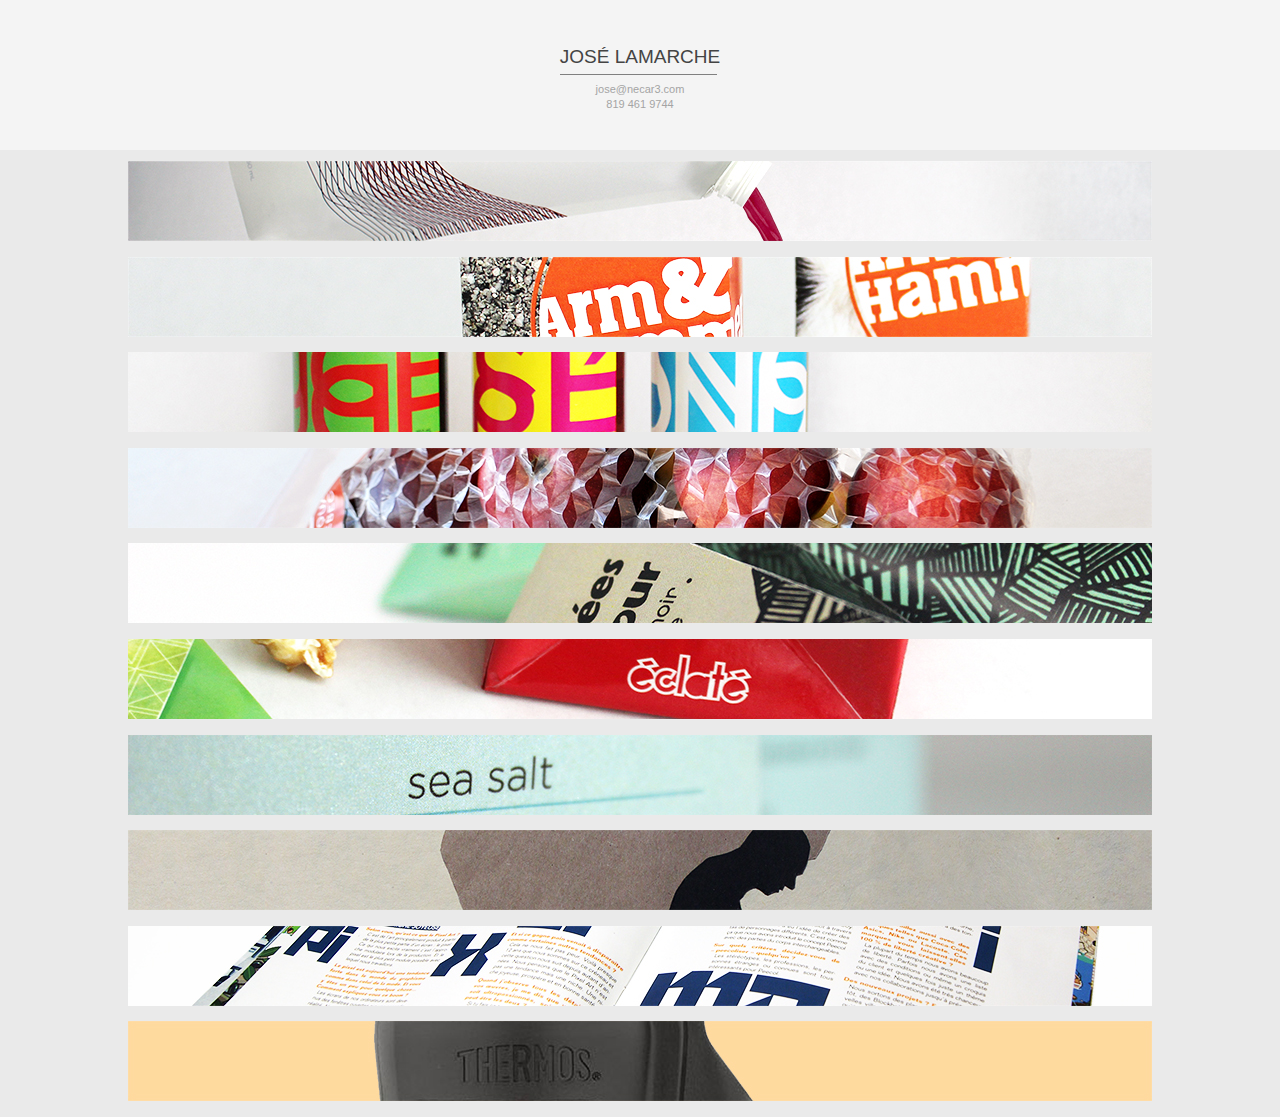
==== index.html @ 46ae221c "final test" ====
<!doctype html>
<html class="no-js">

<head>
  <meta charset="utf-8">
  <title>necar3 - Portfolio</title>

  <meta http-equiv="X-UA-Compatible" content="IE=edge">
  <meta name="description" content="">
  <meta name="viewport" content="width=device-width,initial-scale=1">

  <link href="//www.google-analytics.com" rel="dns-prefetch">
  <link href="//ajax.googleapis.com" rel="dns-prefetch">
  <link href="assets/css/style.css" rel="stylesheet">
    <link href="assets/css/media.css" rel="stylesheet">

  <script src="assets/components/modernizr/modernizr.js"></script>
</head>

<body>

  <header class="header" role="banner">
    <div class="logo">
      <div class="coordonnees">
        <div class="name">José Lamarche</div>
        <div class="separator"></div>
        <div class="mail">jose@necar3.com</div>
        <div class="phone">819 461 9744</div>
      </div>
      </a>
    </div>
    <nav class="nav" role="navigation">
      <ul>
        <li>
          <a href="/"></a>
        </li>
      </ul>
    </nav>
  </header>

  <main class="main" role="main">
    <div id="container">
      <div class="project">
        <a href="projets.html#projet1">
          <img src="assets/img/portfolio/oasis.jpg" alt="Eclate" class="child-image">
          <span class="project-description">Juice rebranding</span>
        </a>
      </div>
      <div class="project">
        <a href="projets.html#projet2">
          <img src="assets/img/portfolio/bakingsoda.jpg" alt="Bakingsoda" class="child-image">
          <span class="project-description">Baking Soda rebranding</span>
        </a>
      </div>
      <div class="project">
        <a href="projets.html#projet3">
          <img src="assets/img/portfolio/vin.jpg" alt="Vin" class="child-image">
          <span class="project-description">Wine packaging</span>
        </a>
      </div>
      <div class="project">
        <a href="projets.html#projet4">
          <img src="assets/img/portfolio/pomme.jpg" alt="Pomme" class="child-image">
          <span class="project-description">Apple packaging</span>
        </a>
      </div>
      <div class="project">
        <a href="projets.html#projet5">
          <img src="assets/img/portfolio/chocolat.jpg" alt="Chocolat" class="child-image">
          <span class="project-description">Dark chocolate packaging</span>
        </a>
      </div>
      <div class="project">
        <a href="projets.html#projet6">
          <img src="assets/img/portfolio/eclate.jpg" alt="Eclate" class="child-image">
          <span class="project-description">Popcorn packaging</span>
        </a>
      </div>
      <div class="project">
        <a href="projets.html#projet7">
          <img src="assets/img/portfolio/sel.jpg" alt="Chocolat" class="child-image">
          <span class="project-description">Sea salt packaging</span>
        </a>
      </div>
      <div class="project">
        <a href="projets.html#projet8">
          <img src="assets/img/portfolio/noir.jpg" alt="Noir" class="child-image">
          <span class="project-description">Editorial illustrations</span>
        </a>
      </div>
      <div class="project">
        <a href="projets.html#projet9">
          <img src="assets/img/portfolio/dazibao.jpg" alt="Dazibao" class="child-image">
          <span class="project-description">Magazine spreads</span>
        </a>
      </div>
      <div class="project">
        <a href="projets.html#projet10">
          <img src="assets/img/portfolio/thermos.jpg" alt="Noir" class="child-image">
          <span class="project-description">Advertisement</span>
        </a>
      </div>
    </div>
  </main>

  <script src="assets/components/jquery/jquery.min.js"></script>
  <script src="assets/components/retinajs/retina.min.js"></script>

  <!-- Google Analytics: change UA-XXXXX-X to be your site's ID. -->
  <script>
    (function(b, o, i, l, e, r) {
      b.GoogleAnalyticsObject = l;
      b[l] || (b[l] =
        function() {
          (b[l].q = b[l].q || []).push(arguments)
        });
      b[l].l = +new Date;
      e = o.createElement(i);
      r = o.getElementsByTagName(i)[0];
      e.src = '//www.google-analytics.com/analytics.js';
      r.parentNode.insertBefore(e, r)
    }(window, document, 'script', 'ga'));
    ga('create', 'UA-XXXXX-X');
    ga('send', 'pageview');
  </script>

</body>

</html>
---- assets/css/style.css ----
.clear:before, .clear:after {
  content: ' ';
  display: table;
}
html {
  font-size: 62.5%;
  background: #EAEAEA;
}
body {
  font: 300 11px/1.6 'Helvetica Neue Light', Helvetica, Arial;
  color: #444;
  transition: all .4s .3s ease-in;
}

.button {
  background: url("../img/portfolio/x_s.png") top center;
  position: absolute;
  top: 20px;
  right: 20px;
  color: #000;
  z-index: 1000;
  background-size: 20px 20px;
  width: 28px;
  height: 20px;
  background-repeat: no-repeat;
}
.center {
  display: block;
  margin: 0 auto;
}

.fp-controlArrow {
    top: 50% !important;
}

.fp-controlArrow.fp-prev {
    left: 15px;
    /* border-width: 38.5px 0 38.5px 34px; */
    /* border-color: transparent transparent transparent #fff; */
    width: 28px !important;
    height: 28px;
    background: url("../img/portfolio/arrow_l_s.png");
    border: none;
    background-repeat: no-repeat;
}

.fp-controlArrow.fp-next {
    right: 0 !important;
    /* border-width: 38.5px 0 38.5px 34px; */
    /* border-color: transparent transparent transparent #fff; */
    width: 28px;
    height: 28px;
    background: url("../img/portfolio/arrow_r_s.png");
    border: none;
    background-repeat: no-repeat;
}

.max-height {
  max-height: 600px;
}

/*! normalize.css v3.0.2 | MIT License | git.io/normalize */


/**
 * 1. Set default font family to sans-serif.
 * 2. Prevent iOS text size adjust after orientation change, without disabling
 *    user zoom.
 */

html {
  font-family: sans-serif;
  /* 1 */
  -ms-text-size-adjust: 100%;
  /* 2 */
  -webkit-text-size-adjust: 100%;
  /* 2 */
}

/**
 * Remove default margin.
 */

body {
  margin: 0;
}

/* HTML5 display definitions
   ========================================================================== */


/**
 * Correct `block` display not defined for any HTML5 element in IE 8/9.
 * Correct `block` display not defined for `details` or `summary` in IE 10/11
 * and Firefox.
 * Correct `block` display not defined for `main` in IE 11.
 */

article, aside, details, figcaption, figure, footer, header, hgroup, main, menu, nav, section, summary {
  display: block;
}

/**
 * 1. Correct `inline-block` display not defined in IE 8/9.
 * 2. Normalize vertical alignment of `progress` in Chrome, Firefox, and Opera.
 */

audio, canvas, progress, video {
  display: inline-block;
  /* 1 */
  vertical-align: baseline;
  /* 2 */
}

/**
 * Prevent modern browsers from displaying `audio` without controls.
 * Remove excess height in iOS 5 devices.
 */

audio:not([controls]) {
  display: none;
  height: 0;
}

/**
 * Address `[hidden]` styling not present in IE 8/9/10.
 * Hide the `template` element in IE 8/9/11, Safari, and Firefox < 22.
 */

[hidden], template {
  display: none;
}

/* Links
   ========================================================================== */


/**
 * Remove the gray background color from active links in IE 10.
 */

a {
  background-color: transparent;
}

/**
 * Improve readability when focused and also mouse hovered in all browsers.
 */

a:active, a:hover {
  outline: 0;
}

/* Text-level semantics
   ========================================================================== */


/**
 * Address styling not present in IE 8/9/10/11, Safari, and Chrome.
 */

abbr[title] {
  border-bottom: 1px dotted;
}

/**
 * Address style set to `bolder` in Firefox 4+, Safari, and Chrome.
 */

b, strong {
  font-weight: bold;
}

/**
 * Address styling not present in Safari and Chrome.
 */

dfn {
  font-style: italic;
}

/**
 * Address variable `h1` font-size and margin within `section` and `article`
 * contexts in Firefox 4+, Safari, and Chrome.
 */

h1 {
  font-size: 2em;
  margin: 0.67em 0;
}

/**
 * Address styling not present in IE 8/9.
 */

mark {
  background: #ff0;
  color: #000;
}

/**
 * Address inconsistent and variable font size in all browsers.
 */

small {
  font-size: 80%;
}

/**
 * Prevent `sub` and `sup` affecting `line-height` in all browsers.
 */

sub, sup {
  font-size: 75%;
  line-height: 0;
  position: relative;
  vertical-align: baseline;
}
sup {
  top: -0.5em;
}
sub {
  bottom: -0.25em;
}

/* Embedded content
   ========================================================================== */


/**
 * Remove border when inside `a` element in IE 8/9/10.
 */

img {
  border: 0;
}

/**
 * Correct overflow not hidden in IE 9/10/11.
 */

svg:not(:root) {
  overflow: hidden;
}

/* Grouping content
   ========================================================================== */


/**
 * Address margin not present in IE 8/9 and Safari.
 */

figure {
  margin: 1em 40px;
}

/**
 * Address differences between Firefox and other browsers.
 */

hr {
  -moz-box-sizing: content-box;
  box-sizing: content-box;
  height: 0;
}

/**
 * Contain overflow in all browsers.
 */

pre {
  overflow: auto;
}

/**
 * Address odd `em`-unit font size rendering in all browsers.
 */

code, kbd, pre, samp {
  font-family: monospace, monospace;
  font-size: 1em;
}

/* Forms
   ========================================================================== */


/**
 * Known limitation: by default, Chrome and Safari on OS X allow very limited
 * styling of `select`, unless a `border` property is set.
 */


/**
 * 1. Correct color not being inherited.
 *    Known issue: affects color of disabled elements.
 * 2. Correct font properties not being inherited.
 * 3. Address margins set differently in Firefox 4+, Safari, and Chrome.
 */

button, input, optgroup, select, textarea {
  color: inherit;
  /* 1 */
  font: inherit;
  /* 2 */
  margin: 0;
  /* 3 */
}

/**
 * Address `overflow` set to `hidden` in IE 8/9/10/11.
 */

button {
  overflow: visible;
}

/**
 * Address inconsistent `text-transform` inheritance for `button` and `select`.
 * All other form control elements do not inherit `text-transform` values.
 * Correct `button` style inheritance in Firefox, IE 8/9/10/11, and Opera.
 * Correct `select` style inheritance in Firefox.
 */

button, select {
  text-transform: none;
}

/**
 * 1. Avoid the WebKit bug in Android 4.0.* where (2) destroys native `audio`
 *    and `video` controls.
 * 2. Correct inability to style clickable `input` types in iOS.
 * 3. Improve usability and consistency of cursor style between image-type
 *    `input` and others.
 */

button, html input[type="button"], input[type="reset"], input[type="submit"] {
  -webkit-appearance: button;
  /* 2 */
  cursor: pointer;
  /* 3 */
}

/**
 * Re-set default cursor for disabled elements.
 */

button[disabled], html input[disabled] {
  cursor: default;
}

/**
 * Remove inner padding and border in Firefox 4+.
 */

button::-moz-focus-inner, input::-moz-focus-inner {
  border: 0;
  padding: 0;
}

/**
 * Address Firefox 4+ setting `line-height` on `input` using `!important` in
 * the UA stylesheet.
 */

input {
  line-height: normal;
}

/**
 * It's recommended that you don't attempt to style these elements.
 * Firefox's implementation doesn't respect box-sizing, padding, or width.
 *
 * 1. Address box sizing set to `content-box` in IE 8/9/10.
 * 2. Remove excess padding in IE 8/9/10.
 */

input[type="checkbox"], input[type="radio"] {
  box-sizing: border-box;
  /* 1 */
  padding: 0;
  /* 2 */
}

/**
 * Fix the cursor style for Chrome's increment/decrement buttons. For certain
 * `font-size` values of the `input`, it causes the cursor style of the
 * decrement button to change from `default` to `text`.
 */

input[type="number"]::-webkit-inner-spin-button, input[type="number"]::-webkit-outer-spin-button {
  height: auto;
}

/**
 * 1. Address `appearance` set to `searchfield` in Safari and Chrome.
 * 2. Address `box-sizing` set to `border-box` in Safari and Chrome
 *    (include `-moz` to future-proof).
 */

input[type="search"] {
  -webkit-appearance: textfield;
  /* 1 */
  -moz-box-sizing: content-box;
  -webkit-box-sizing: content-box;
  /* 2 */
  box-sizing: content-box;
}

/**
 * Remove inner padding and search cancel button in Safari and Chrome on OS X.
 * Safari (but not Chrome) clips the cancel button when the search input has
 * padding (and `textfield` appearance).
 */

input[type="search"]::-webkit-search-cancel-button, input[type="search"]::-webkit-search-decoration {
  -webkit-appearance: none;
}

/**
 * Define consistent border, margin, and padding.
 */

fieldset {
  border: 1px solid #c0c0c0;
  margin: 0 2px;
  padding: 0.35em 0.625em 0.75em;
}

/**
 * 1. Correct `color` not being inherited in IE 8/9/10/11.
 * 2. Remove padding so people aren't caught out if they zero out fieldsets.
 */

legend {
  border: 0;
  /* 1 */
  padding: 0;
  /* 2 */
}

/**
 * Remove default vertical scrollbar in IE 8/9/10/11.
 */

textarea {
  overflow: auto;
}

/**
 * Don't inherit the `font-weight` (applied by a rule above).
 * NOTE: the default cannot safely be changed in Chrome and Safari on OS X.
 */

optgroup {
  font-weight: bold;
}

/* Tables
   ========================================================================== */


/**
 * Remove most spacing between table cells.
 */

table {
  border-collapse: collapse;
  border-spacing: 0;
}
td, th {
  padding: 0;
}
.logo {
  height: 150px;
  background-color: #f4f4f4;
  display: -webkit-box;
  display: -webkit-flex;
  display: -moz-flex;
  display: -ms-flexbox;
  display: flex;
  -webkit-box-direction: normal;
  -webkit-box-orient: horizontal;
  -webkit-flex-direction: row;
  -moz-flex-direction: row;
  -ms-flex-direction: row;
  flex-direction: row;
  -webkit-box-pack: center;
  -ms-flex-pack: center;
  -webkit-justify-content: center;
  -moz-justify-content: center;
  justify-content: center;
  -webkit-box-align: center;
  -ms-flex-align: center;
  -webkit-align-items: center;
  -moz-align-items: center;
  align-items: center;
}

.project {
  display: -webkit-flex;
  display: flex;
  -webkit-flex-direction: column;
  flex-direction: column;
  -webkit-align-items: center;
  align-items: center;
  -webkit-justify-content: center;
  justify-content: center;
  margin-bottom: 10px;
  position: relative;
  height: 100%;
}
.project-description {
  position: absolute;
  top: 0;
  bottom: 0;
  left: 0;
  right: 0;
  margin: auto;
  width: 50%;
  height: 30%;
  color: #fff;
  font-size: 1.5em;
  font-weight: 300;
  text-transform: uppercase;
  text-align: center;
  display: none;

}
.project:hover .project-description {
  display: block;
}
.project:hover img {
  -webkit-filter: brightness(50%);
  -webkit-transition:all 0.9s;
}

.projet-title {
  /*  min-height: 100px; */
  background-color: #f4f4f4;
  display: -webkit-box;
  display: -webkit-flex;
  display: -moz-flex;
  display: -ms-flexbox;
  display: flex;
  -webkit-box-direction: normal;
  -webkit-box-orient: horizontal;
  -webkit-flex-direction: row;
  -moz-flex-direction: row;
  -ms-flex-direction: row;
  flex-direction: row;
  -webkit-box-pack: center;
  -ms-flex-pack: center;
  -webkit-justify-content: center;
  -moz-justify-content: center;
  justify-content: center;
  -webkit-box-align: center;
  position: relative;
    display: inline-block;
}
.coordonnees {
  padding: 5vh;
  text-align: center;
}
.coordonnees .name {
  text-transform: uppercase;
  font-size: 19px;
}
.coordonnees .separator {
  width: 155px;
  border: 1px solid #f4f4f4;
  box-shadow: 0 1px 0 gray;
}
.coordonnees .mail {
	margin-top: 7px;
	color: #a4a4a4;
}
.coordonnees .phone {
  line-height: 0.8;
  margin-top: 1px;
  color: #a4a4a4;
}

.info-projet {
  padding: 2vh;
  text-align: center;
  position: absolute;
  background-color: #EAEAEA;
  top: 50px;
  left: 100px;
}

.info-projet .name {
  text-transform: uppercase;
  font-size: 24px;
}
.info-projet .separator {
  width: 270px;
  border: 1px solid #f4f4f4;
  box-shadow: 0 1px 0 gray;
}
.info-projet .description {
  padding: 20px;
  max-width: 240px;
}
.nav ul {
  list-style: none;
}

.picture {
  width: 100%;
  min-height: 92vh;
  background-size: 90% !important;
}

@font-face {
  font-family: 'Helvetica Neue Light';
  src: url("font/helveticaneue-light-webfont.eot");
  src: url("font/helveticaneue-light-webfont.eot?#iefix") format("embedded-opentype"), url("font/helveticaneue-light-webfont.woff") format("woff"), url("font/helveticaneue-light-webfont.ttf") format("truetype"), url("font/helveticaneue-light-webfont.svg#helveticaneue-light-webfont") format("svg");
  font-weight: normal;
  font-style: normal;
}
::selection {
  background: #333;
  color: #fff;
  text-shadow: none;
}
::-moz-selection {
  background: #333;
  color: #fff;
  text-shadow: none;
}
::-webkit-selection {
  background: #333;
  color: #fff;
  text-shadow: none;
}
a {
  color: #000000;
  text-decoration: none;
}
a:visited {
  color: #000000;
  text-decoration: none;
}
---- assets/css/media.css ----
/* iPhone 6 Portrait */
@media only screen and (min-device-width: 320px)
  and (max-device-width: 767px) and (orientation: portrait) {

  .child-image {
    height: 80px;
    width: 100%;
    object-fit: cover;
  }


  .fp-controlArrow.fp-next, .fp-controlArrow.fp-prev  {
    display: none;
  }

  .project:hover .project-description {
    display: none;
  }
  .project:hover img {
    -webkit-filter: none;
    -webkit-transition: none;
  }


  .intro {
    display: -webkit-flex;
    display: flex;
    -webkit-justify-content: center;
    justify-content: center;
    -webkit-align-items: center;
    align-items: center;
  }

  .info-projet {
    padding: 2vh;
    text-align: center;
    background-color: #EAEAEA;
    position: relative;
    top: 0;
    left: 0;
  }
  .info-projet .name {
    text-transform: uppercase;
    font-size: 12px;
    max-width: 120px;
    padding: 2px 0px 0px 4px;
  }
  .info-projet .separator {
    width: 135px;
    border: 1px solid #f4f4f4;
    box-shadow: 0 1px 0 gray;
  }
  .info-projet .description {
    padding: 5px;
    max-width: 120px;
    margin: 0 auto;
  }

  /* Ajouter image ici */

  .oasis_1 {
    background: url("../img/portfolio/v_oasis_1.jpg") no-repeat center;
  }
  .oasis_2 {
    background: url("../img/portfolio/v_oasis_2.jpg") no-repeat center;
  }
  .oasis_3 {
    background: url("../img/portfolio/v_oasis_3.jpg") no-repeat center;
  }
  .oasis_4 {
    background: url("../img/portfolio/v_oasis_4.jpg") no-repeat center;
  }
  .oasis_5 {
    background: url("../img/portfolio/v_oasis_5.jpg") no-repeat center;
  }
  .oasis_6 {
    background: url("../img/portfolio/v_oasis_6.jpg") no-repeat center;
  }
  .oasis_7 {
    background: url("../img/portfolio/v_oasis_7.jpg") no-repeat center;
  }


  .bakingsoda_1 {
    background: url("../img/portfolio/v_bakingsoda_1.jpg") no-repeat center;
  }
  .bakingsoda_2 {
    background: url("../img/portfolio/v_bakingsoda_2.jpg") no-repeat center;
  }


  .vin_1 {
    background: url("../img/portfolio/v_vin_1.jpg") no-repeat center;
  }
  .vin_2 {
    background: url("../img/portfolio/v_vin_2.jpg") no-repeat center;
  }
  .vin_3 {
    background: url("../img/portfolio/v_vin_3.jpg") no-repeat center;
  }
  .vin_4 {
    background: url("../img/portfolio/v_vin_4.jpg") no-repeat center;
  }


  .pomme_1 {
    background: url("../img/portfolio/v_pomme_1.jpg") no-repeat center;
  }
  .pomme_2 {
    background: url("../img/portfolio/v_pomme_2.jpg") no-repeat center;
  }
  .pomme_3 {
    background: url("../img/portfolio/v_pomme_3.jpg") no-repeat center;
  }

  .chocolat_1 {
    background: url("../img/portfolio/v_chocolat_1.jpg") no-repeat center;
  }
  .chocolat_2 {
    background: url("../img/portfolio/v_chocolat_2.jpg") no-repeat center;
  }
  .chocolat_3 {
    background: url("../img/portfolio/v_chocolat_3.jpg") no-repeat center;
  }
  .chocolat_4 {
    background: url("../img/portfolio/v_chocolat_4.jpg") no-repeat center;
  }


  .eclate_1 {
    background: url("../img/portfolio/v_eclate_1.jpg") no-repeat center;
  }
  .eclate_2 {
    background: url("../img/portfolio/v_eclate_2.jpg") no-repeat center;
  }
  .eclate_3 {
    background: url("../img/portfolio/v_eclate_3.jpg") no-repeat center;
  }


  .sel_1 {
    background: url("../img/portfolio/v_sel_1.jpg") no-repeat center;
  }
  .sel_2 {
    background: url("../img/portfolio/v_sel_2.jpg") no-repeat center;
  }
  .sel_3 {
    background: url("../img/portfolio/v_sel_3.jpg") no-repeat center;
  }
  .sel_4 {
    background: url("../img/portfolio/v_sel_4.jpg") no-repeat center;
  }


  .noir_1 {
    background: url("../img/portfolio/v_noir_1.jpg") no-repeat center;
  }
  .noir_2 {
    background: url("../img/portfolio/v_noir_2.jpg") no-repeat center;
  }
  .noir_3 {
    background: url("../img/portfolio/v_noir_3.jpg") no-repeat center;
  }

  .dazibao_1 {
    background: url("../img/portfolio/v_dazibao_1.jpg") no-repeat center;
  }
  .dazibao_2 {
    background: url("../img/portfolio/v_dazibao_2.jpg") no-repeat center;
  }
  .dazibao_3 {
    background: url("../img/portfolio/v_dazibao_3.jpg") no-repeat center;
  }
  .dazibao_4 {
    background: url("../img/portfolio/v_dazibao_4.jpg") no-repeat center;
  }

  .thermos_1 {
    background: url("../img/portfolio/v_thermos_1.jpg") no-repeat center;
  }
  .thermos_2 {
    background: url("../img/portfolio/v_thermos_2.jpg") no-repeat center;
  }
  .thermos_3 {
    background: url("../img/portfolio/v_thermos_3.jpg") no-repeat center;
  }


}

/* iPhone 6 landscape */
@media only screen and (min-device-width: 320px)
  and (orientation: landscape) {
s
  .child-image {
    height: 80px;
    width: 100%;
    object-fit: cover;
  }

  .info-projet {
    padding: 2vh;
    text-align: center;
    position: absolute;
    background-color: #EAEAEA;
    top: 50px;
    left: 20px;
  }

  .info-projet .name {
    text-transform: uppercase;
    font-size: 12px;
  }

  .info-projet .separator {
    width: 135px;
    border: 1px solid #f4f4f4;
    box-shadow: 0 1px 0 gray;
  }

  .info-projet .description {
    padding: 5px;
    max-width: 120px;
  }

  /* Ajouter image ici */


  .oasis_1 {
    background: url("../img/portfolio/h_oasis_0.jpg") no-repeat center;
  }
  .oasis_2 {
    background: url("../img/portfolio/h_oasis_3.jpg") no-repeat center;
  }
  .oasis_3 {
    background: url("../img/portfolio/h_oasis_2.jpg") no-repeat center;
  }
  .oasis_4 {
    background: url("../img/portfolio/h_oasis_1.jpg") no-repeat center;
  }
  .oasis_5 {
    background: url("../img/portfolio/h_oasis_5.jpg") no-repeat center;
  }
  .oasis_6 {
    background: url("../img/portfolio/h_oasis_6.jpg") no-repeat center;
  }
  .oasis_7 {
    background: url("../img/portfolio/h_oasis_7.jpg") no-repeat center;
  }


  .bakingsoda_1 {
    background: url("../img/portfolio/h_bakingsoda_1.jpg") no-repeat center;
  }
  .bakingsoda_2 {
    background: url("../img/portfolio/h_bakingsoda_2.jpg") no-repeat center;
  }


  .vin_1 {
    background: url("../img/portfolio/h_vin_1.jpg") no-repeat center;
  }
  .vin_2 {
    background: url("../img/portfolio/h_vin_2.jpg") no-repeat center;
  }
  .vin_3 {
    background: url("../img/portfolio/h_vin_3.jpg") no-repeat center;
  }
  .vin_4 {
    background: url("../img/portfolio/h_vin_4.jpg") no-repeat center;
  }


  .pomme_1 {
    background: url("../img/portfolio/h_pomme_1.jpg") no-repeat center;
  }
  .pomme_2 {
    background: url("../img/portfolio/h_pomme_2.jpg") no-repeat center;
  }
  .pomme_3 {
    background: url("../img/portfolio/h_pomme_3.jpg") no-repeat center;
  }


  .chocolat_1 {
    background: url("../img/portfolio/h_chocolat_1.jpg") no-repeat center;
  }
  .chocolat_2 {
    background: url("../img/portfolio/h_chocolat_2.jpg") no-repeat center;
  }
  .chocolat_3 {
    background: url("../img/portfolio/h_chocolat_3.jpg") no-repeat center;
  }
  .chocolat_4 {
    background: url("../img/portfolio/h_chocolat_4.jpg") no-repeat center;
  }


  .eclate_1 {
    background: url("../img/portfolio/h_eclate_1.jpg") no-repeat center;
  }
  .eclate_2 {
    background: url("../img/portfolio/h_eclate_2.jpg") no-repeat center;
  }
  .eclate_3 {
    background: url("../img/portfolio/h_eclate_3.jpg") no-repeat center;
  }


  .sel_1 {
    background: url("../img/portfolio/h_sel_1.jpg") no-repeat center;
  }
  .sel_2 {
    background: url("../img/portfolio/h_sel_2.jpg") no-repeat center;
  }
  .sel_3 {
    background: url("../img/portfolio/h_sel_3.jpg") no-repeat center;
  }
  .sel_4 {
    background: url("../img/portfolio/h_sel_4.jpg") no-repeat center;
  }


  .noir_1 {
    background: url("../img/portfolio/h_noir_1.jpg") no-repeat center;
  }
  .noir_2 {
    background: url("../img/portfolio/h_noir_2.jpg") no-repeat center;
  }
  .noir_3 {
    background: url("../img/portfolio/h_noir_3.jpg") no-repeat center;
  }

  .dazibao_1 {
    background: url("../img/portfolio/h_dazibao_1.jpg") no-repeat center;
  }
  .dazibao_2 {
    background: url("../img/portfolio/h_dazibao_2.jpg") no-repeat center;
  }
  .dazibao_3 {
    background: url("../img/portfolio/h_dazibao_3.jpg") no-repeat center;
  }
  .dazibao_4 {
    background: url("../img/portfolio/h_dazibao_4.jpg") no-repeat center;
  }

  .thermos_1 {
    background: url("../img/portfolio/h_thermos_1.jpg") no-repeat center;
  }
  .thermos_2 {
    background: url("../img/portfolio/h_thermos_2.jpg") no-repeat center;
  }
  .thermos_3 {
    background: url("../img/portfolio/h_thermos_3.jpg") no-repeat center;
  }


}

@media only screen and (min-device-width: 320px) and (max-device-width: 1023px)
  and (orientation: landscape) {

  .fp-controlArrow.fp-next, .fp-controlArrow.fp-prev {
    display: none;
  }

  .project:hover .project-description {
    display: none;
  }
  .project:hover img {
    -webkit-filter: none;
    -webkit-transition: none;
  }

  .fp-controlArrow.fp-next, .fp-controlArrow.fp-prev {
    display: none;
  }

  .project:hover .project-description {
    display: none;
  }
  .project:hover img {
    -webkit-filter: none;
    -webkit-transition: none;
  }
}

@media only screen and (min-device-width: 1024px) {
  .fp-controlArrow.fp-next, .fp-controlArrow.fp-prev {
    display: block;
  }

  .intro {

  }

  .project img{
    -webkit-filter: none;
    -webkit-transition:all 0.9s;
  }

  .project img :hover{
    -webkit-filter: brightness(50%);
    -webkit-transition:all 0.9s;
  }
}
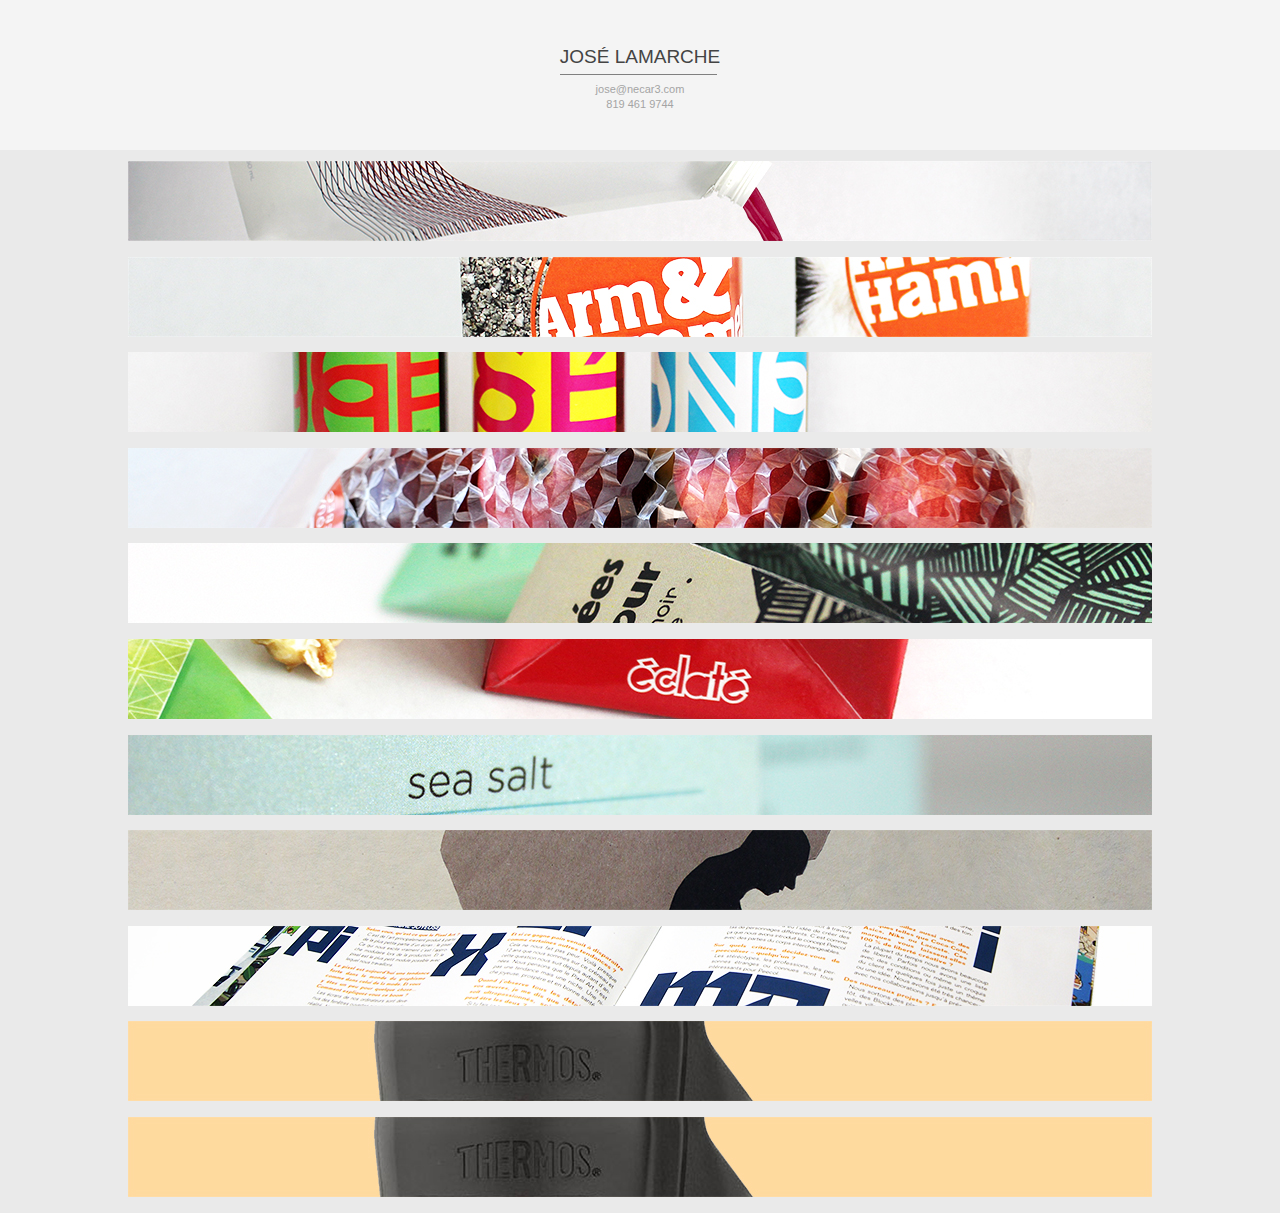
==== commit cf2c7b78: "test" ====
--- a/index.html
+++ b/index.html
@@ -100,6 +100,12 @@
           <span class="project-description">Advertisement</span>
         </a>
       </div>
+      <div class="project">
+        <a href="projets.html#projet10">
+          <img src="assets/img/portfolio/thermos.jpg" alt="Noir" class="child-image">
+          <span class="project-description">Advertisement</span>
+        </a>
+      </div>
     </div>
   </main>
 
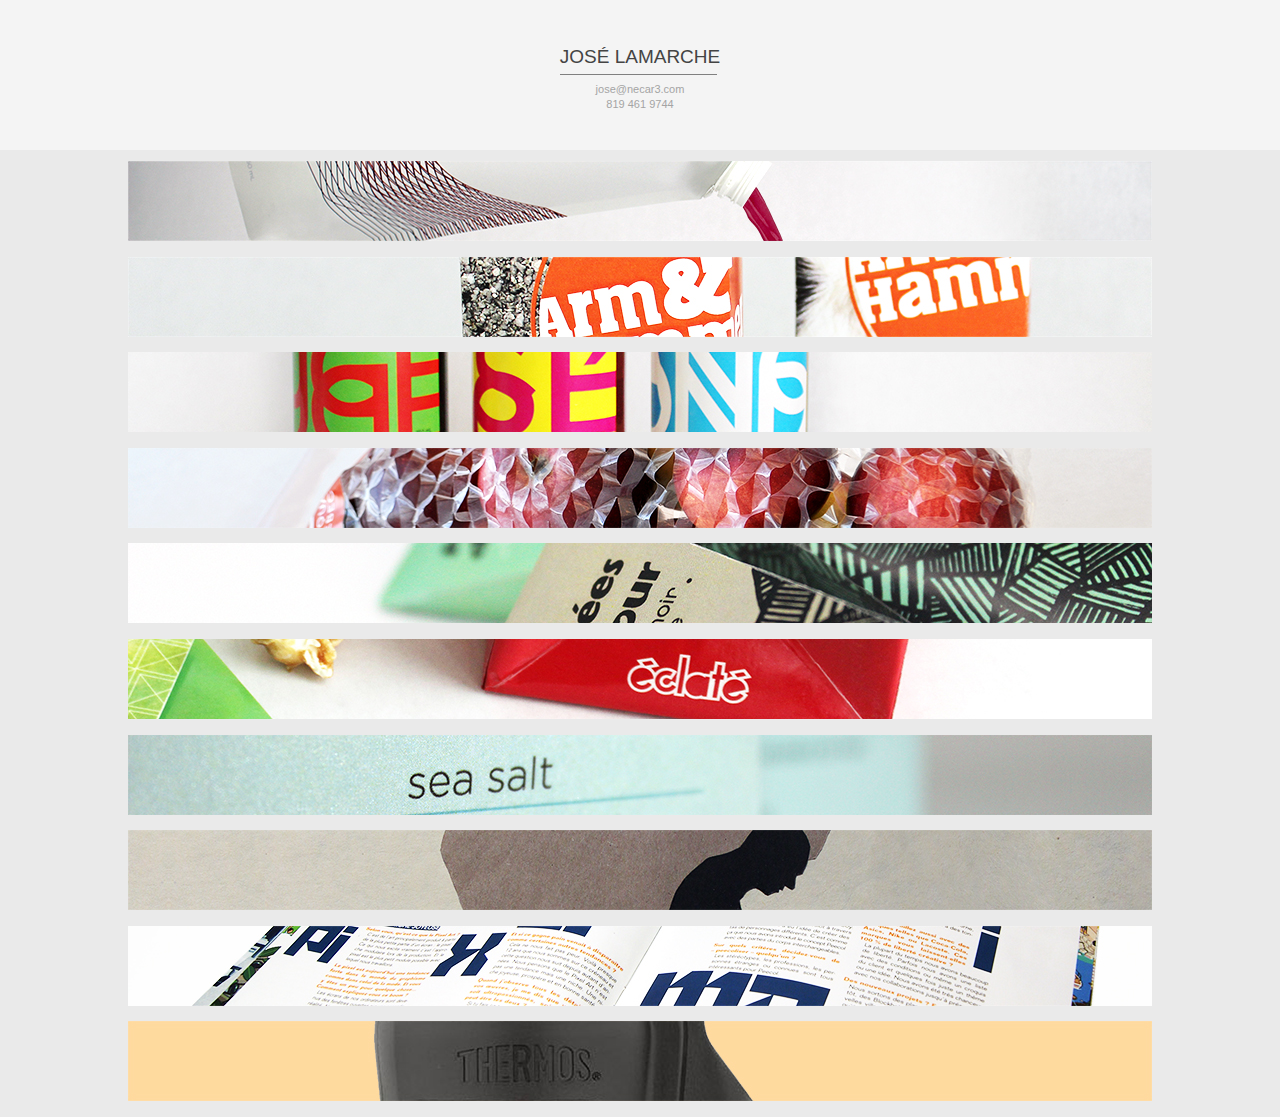
==== commit f10f1bf4: "No message" ====
--- a/index.html
+++ b/index.html
@@ -100,12 +100,6 @@
           <span class="project-description">Advertisement</span>
         </a>
       </div>
-      <div class="project">
-        <a href="projets.html#projet10">
-          <img src="assets/img/portfolio/thermos.jpg" alt="Noir" class="child-image">
-          <span class="project-description">Advertisement</span>
-        </a>
-      </div>
     </div>
   </main>
 
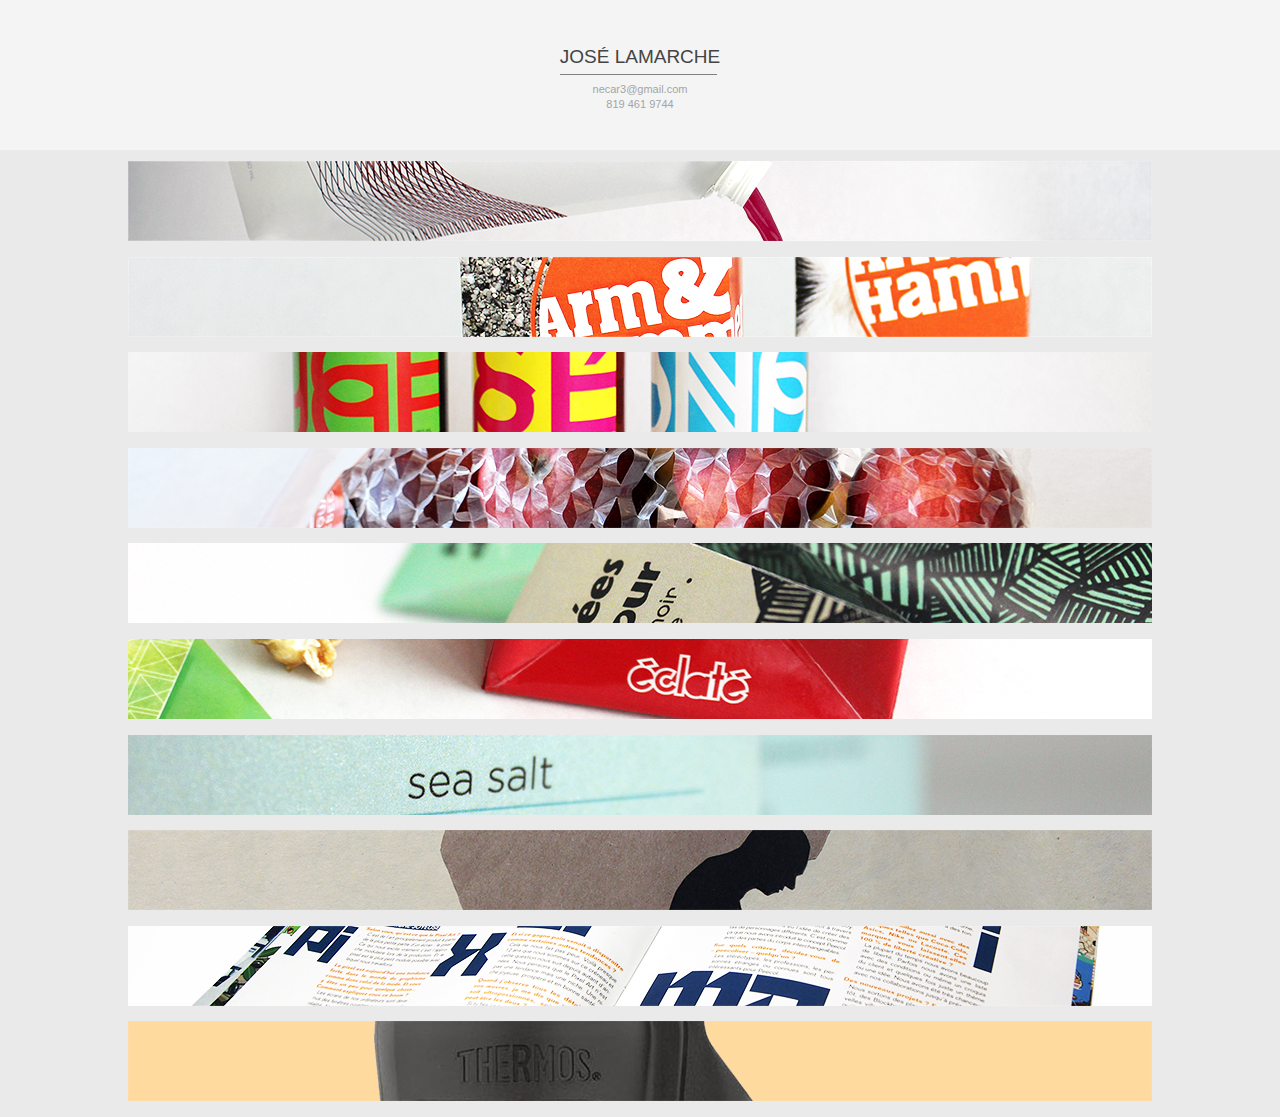
==== commit 979e6de5: "contact" ====
--- a/index.html
+++ b/index.html
@@ -24,7 +24,7 @@
       <div class="coordonnees">
         <div class="name">José Lamarche</div>
         <div class="separator"></div>
-        <div class="mail">jose@necar3.com</div>
+        <div class="mail">necar3@gmail.com</div>
         <div class="phone">819 461 9744</div>
       </div>
       </a>
--- a/assets/css/style.css
+++ b/assets/css/style.css
@@ -10,6 +10,9 @@
   font: 300 11px/1.6 'Helvetica Neue Light', Helvetica, Arial;
   color: #444;
   transition: all .4s .3s ease-in;
+  -webkit-transition: all .4s .3s ease-in;
+  -moz-transition: all .4s .3s ease-in;
+  -o-transition: all .4s .3s ease-in;
 }
 
 .button {
@@ -533,7 +536,12 @@
 }
 .project:hover img {
   -webkit-filter: brightness(50%);
-  -webkit-transition:all 0.9s;
+  -moz-filter: brightness(50%);
+  -o-filter: brightness(50%);
+  transition: all 0.9s;
+  -webkit-transition: all 0.9s;
+  -moz-transition: all 0.9s;
+  -o-transition: all 0.9s;
 }
 
 .projet-title {
--- a/assets/css/media.css
+++ b/assets/css/media.css
@@ -396,11 +396,17 @@
 
   .project img{
     -webkit-filter: none;
-    -webkit-transition:all 0.9s;
+    transition: all 0.9s;
+    -webkit-transition: all 0.9s;
+    -moz-transition: all 0.9s;
+    -o-transition: all 0.9s;
   }
 
   .project img :hover{
     -webkit-filter: brightness(50%);
-    -webkit-transition:all 0.9s;
+    transition: all 0.9s;
+    -webkit-transition: all 0.9s;
+    -moz-transition: all 0.9s;
+    -o-transition: all 0.9s;
   }
 }
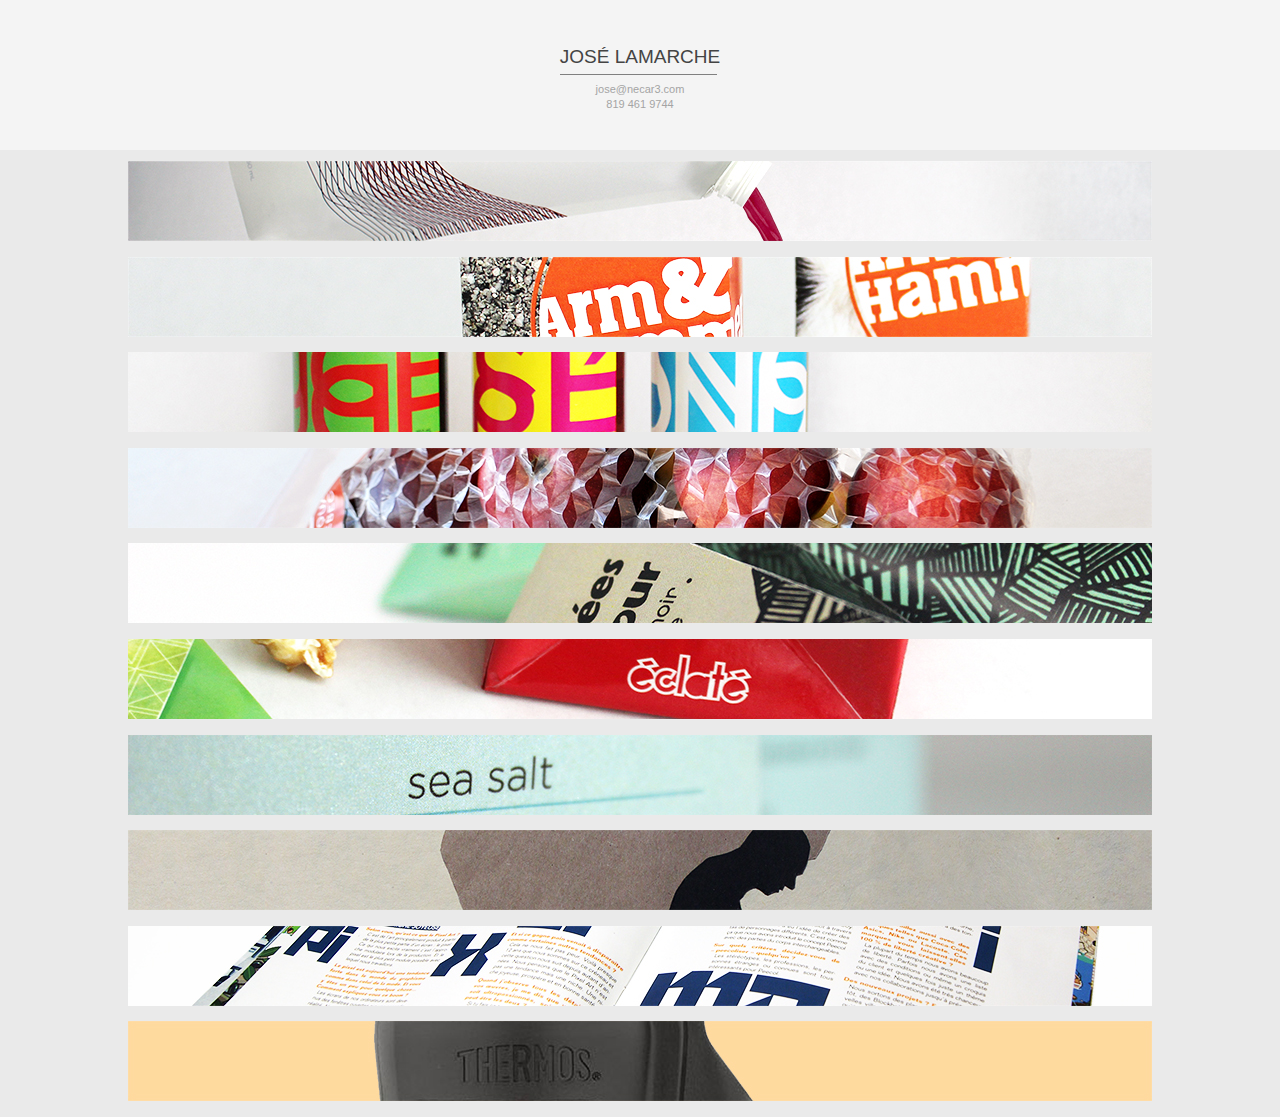
==== commit 68b396de: "test retina 1" ====
--- a/index.html
+++ b/index.html
@@ -24,7 +24,7 @@
       <div class="coordonnees">
         <div class="name">José Lamarche</div>
         <div class="separator"></div>
-        <div class="mail">necar3@gmail.com</div>
+        <div class="mail">jose@necar3.com</div>
         <div class="phone">819 461 9744</div>
       </div>
       </a>
@@ -38,7 +38,7 @@
     </nav>
   </header>
 
-  <main class="main" role="main">
+  <div class="main" role="main">
     <div id="container">
       <div class="project">
         <a href="projets.html#projet1">
@@ -101,7 +101,7 @@
         </a>
       </div>
     </div>
-  </main>
+  </div>
 
   <script src="assets/components/jquery/jquery.min.js"></script>
   <script src="assets/components/retinajs/retina.min.js"></script>
--- a/assets/css/style.css
+++ b/assets/css/style.css
@@ -2,6 +2,7 @@
   content: ' ';
   display: table;
 }
+
 html {
   font-size: 62.5%;
   background: #EAEAEA;
@@ -27,10 +28,6 @@
   height: 20px;
   background-repeat: no-repeat;
 }
-.center {
-  display: block;
-  margin: 0 auto;
-}
 
 .fp-controlArrow {
     top: 50% !important;
@@ -56,10 +53,6 @@
     background: url("../img/portfolio/arrow_r_s.png");
     border: none;
     background-repeat: no-repeat;
-}
-
-.max-height {
-  max-height: 600px;
 }
 
 /*! normalize.css v3.0.2 | MIT License | git.io/normalize */
@@ -503,6 +496,8 @@
 
 .project {
   display: -webkit-flex;
+  display: -moz-flex;
+  display: -ms-flexbox;
   display: flex;
   -webkit-flex-direction: column;
   flex-direction: column;
--- a/assets/css/media.css
+++ b/assets/css/media.css
@@ -385,7 +385,60 @@
   }
 }
 
-@media only screen and (min-device-width: 1024px) {
+/* ----------- Non-Retina Screens ----------- */
+@media screen
+  and (min-device-width: 1200px)
+  and (max-device-width: 1600px)
+  and (-webkit-min-device-pixel-ratio: 1) {
+    .fp-controlArrow.fp-next, .fp-controlArrow.fp-prev {
+      display: block;
+    }
+
+    .project img{
+      -webkit-filter: none;
+      transition: all 0.9s;
+      -webkit-transition: all 0.9s;
+      -moz-transition: all 0.9s;
+      -o-transition: all 0.9s;
+    }
+
+    .project img :hover{
+      -webkit-filter: brightness(50%);
+      transition: all 0.9s;
+      -webkit-transition: all 0.9s;
+      -moz-transition: all 0.9s;
+      -o-transition: all 0.9s;
+    }
+}
+
+/* ----------- Retina Screens ----------- */
+@media screen
+  and (min-device-width: 1200px)
+  and (max-device-width: 1600px)
+  and (-webkit-min-device-pixel-ratio: 2)
+  and (min-resolution: 192dpi) {
+    .fp-controlArrow.fp-next, .fp-controlArrow.fp-prev {
+      display: block;
+    }
+
+    .project img{
+      -webkit-filter: none;
+      transition: all 0.9s;
+      -webkit-transition: all 0.9s;
+      -moz-transition: all 0.9s;
+      -o-transition: all 0.9s;
+    }
+
+    .project img :hover{
+      -webkit-filter: brightness(50%);
+      transition: all 0.9s;
+      -webkit-transition: all 0.9s;
+      -moz-transition: all 0.9s;
+      -o-transition: all 0.9s;
+    }
+}
+
+/*@media only screen and (min-device-width: 1024px) {
   .fp-controlArrow.fp-next, .fp-controlArrow.fp-prev {
     display: block;
   }
@@ -409,4 +462,4 @@
     -moz-transition: all 0.9s;
     -o-transition: all 0.9s;
   }
-}
+}*/
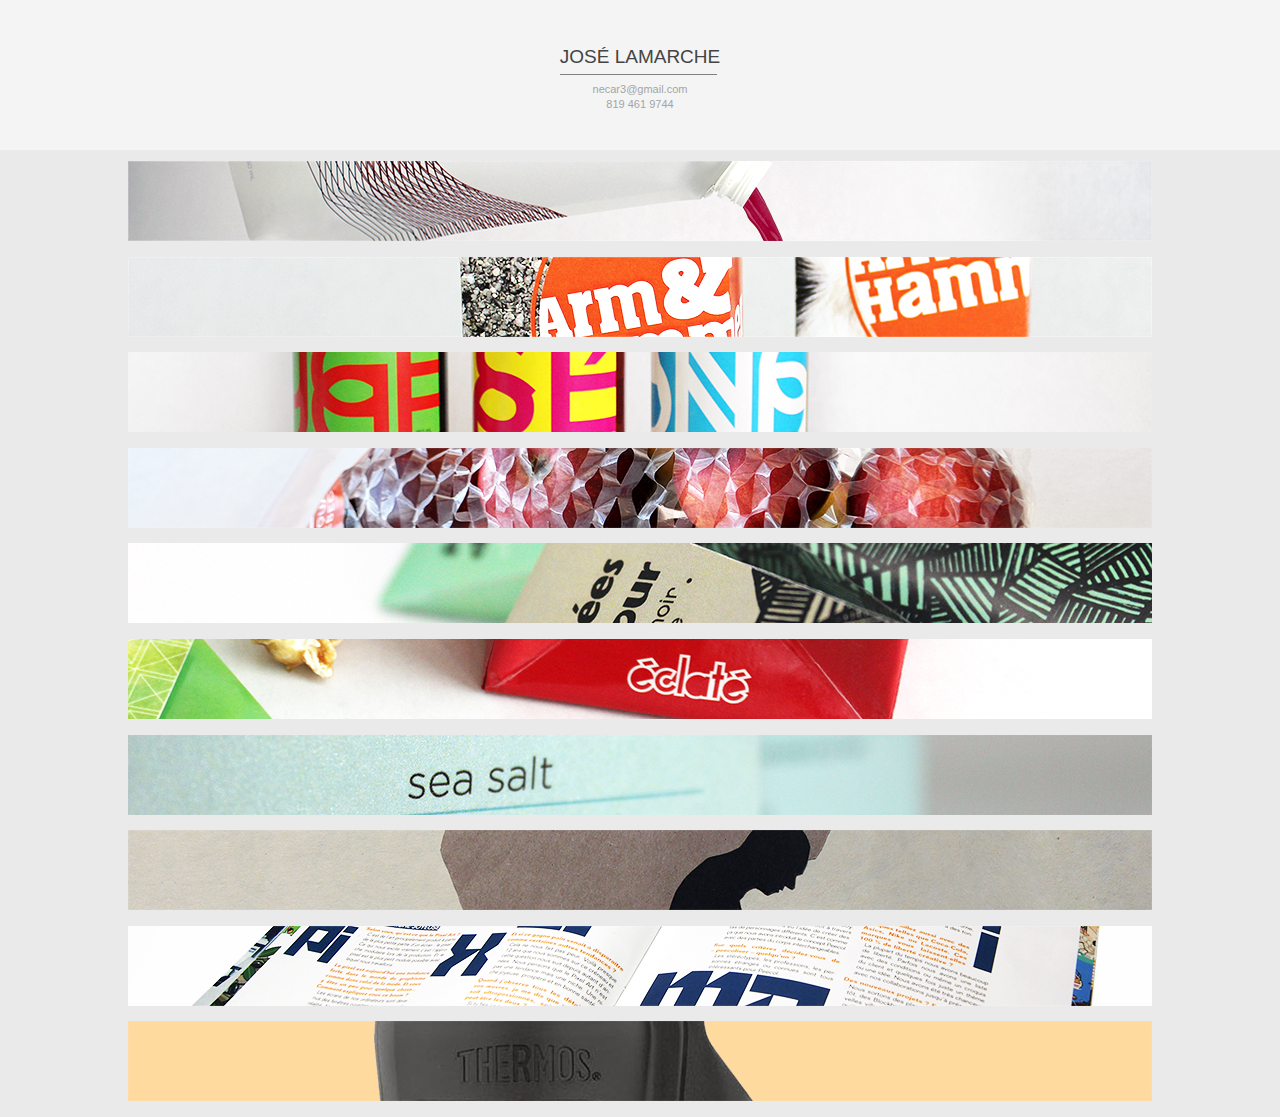
==== commit 759f477d: "Merge branch 'master' of https://bitbucket.org/olamarche/web-necar3" ====
--- a/index.html
+++ b/index.html
@@ -24,7 +24,7 @@
       <div class="coordonnees">
         <div class="name">José Lamarche</div>
         <div class="separator"></div>
-        <div class="mail">jose@necar3.com</div>
+        <div class="mail">necar3@gmail.com</div>
         <div class="phone">819 461 9744</div>
       </div>
       </a>
